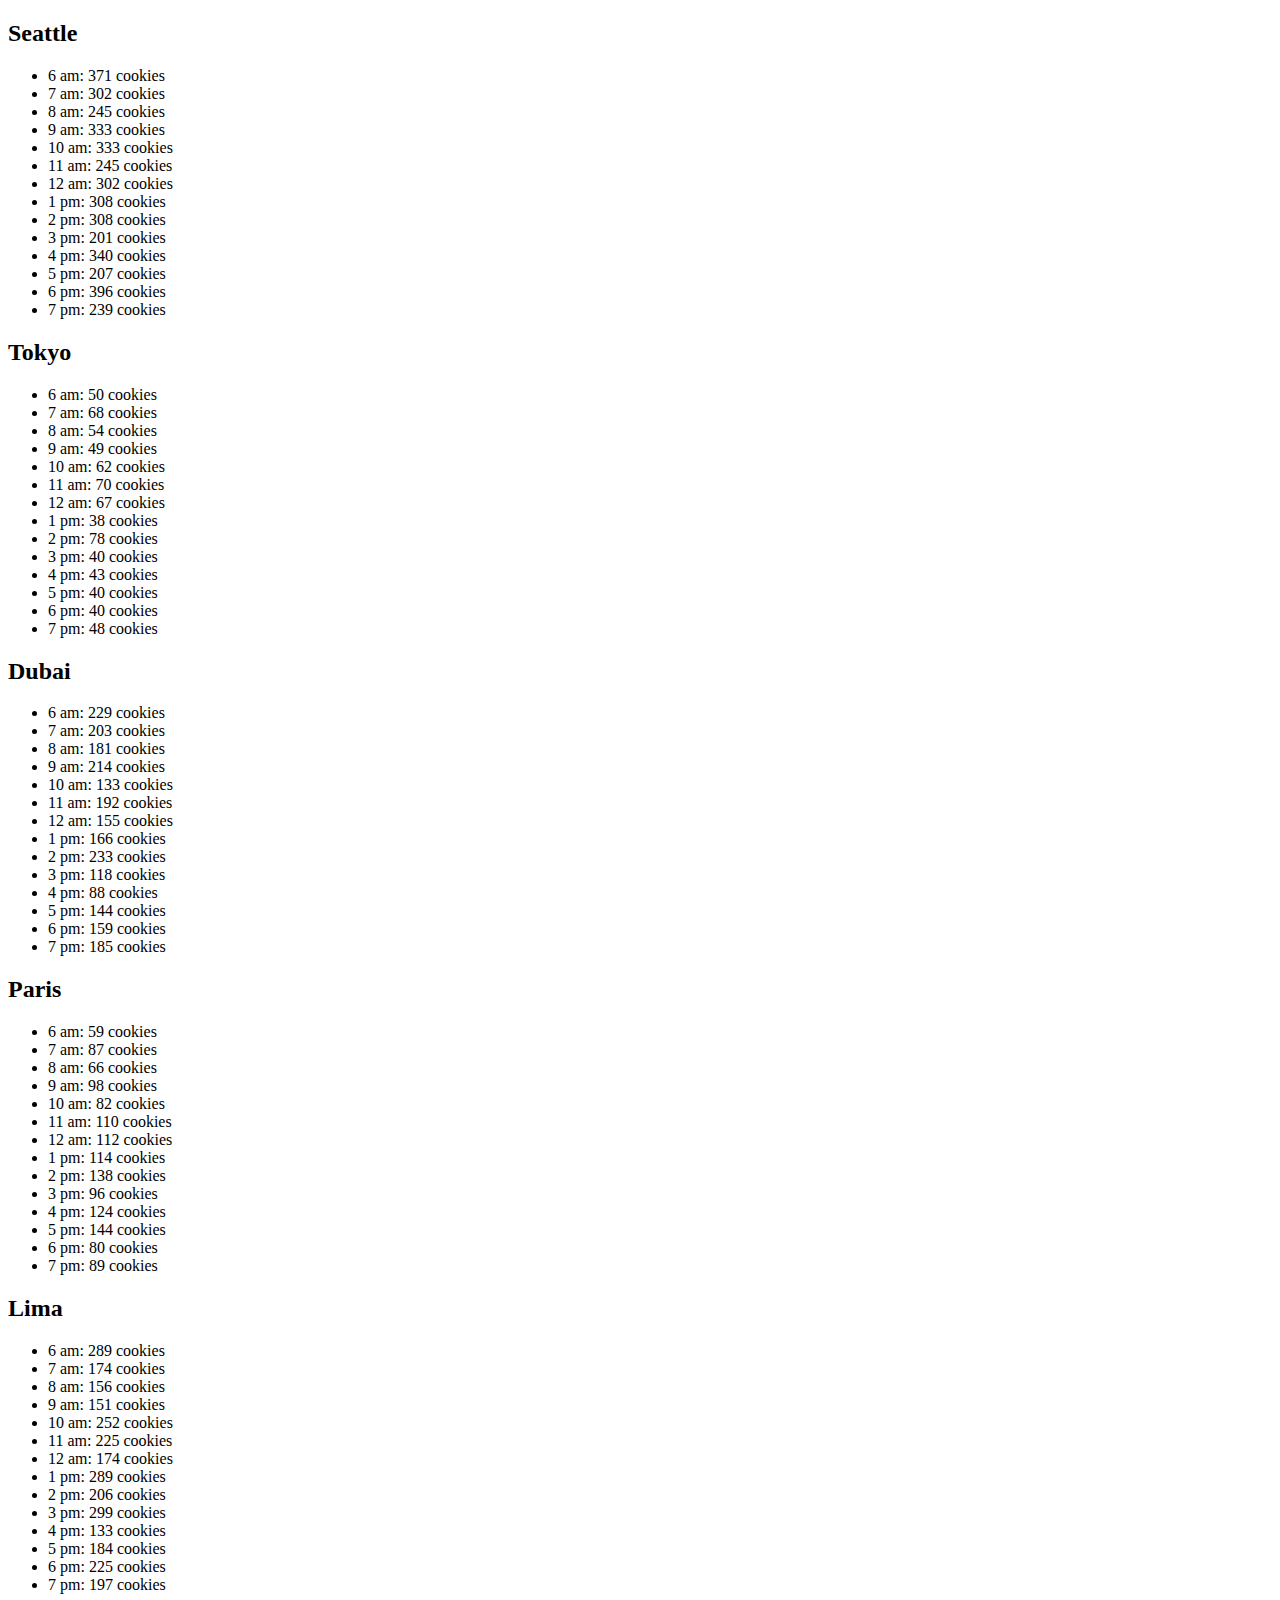
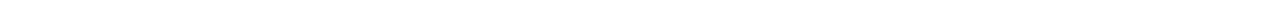
==== sales.html @ f7d5f88c "Create branch objects" ====
<!DOCTYPE html>
<html lang="en">
<head>
    <meta charset="UTF-8">
    <meta name="viewport" content="width=device-width, initial-scale=1.0">
    <title>Cookie Stand - Sales</title>
</head>
<body id="body">
    <script src="js/app.js"></script>
</body>
</html>
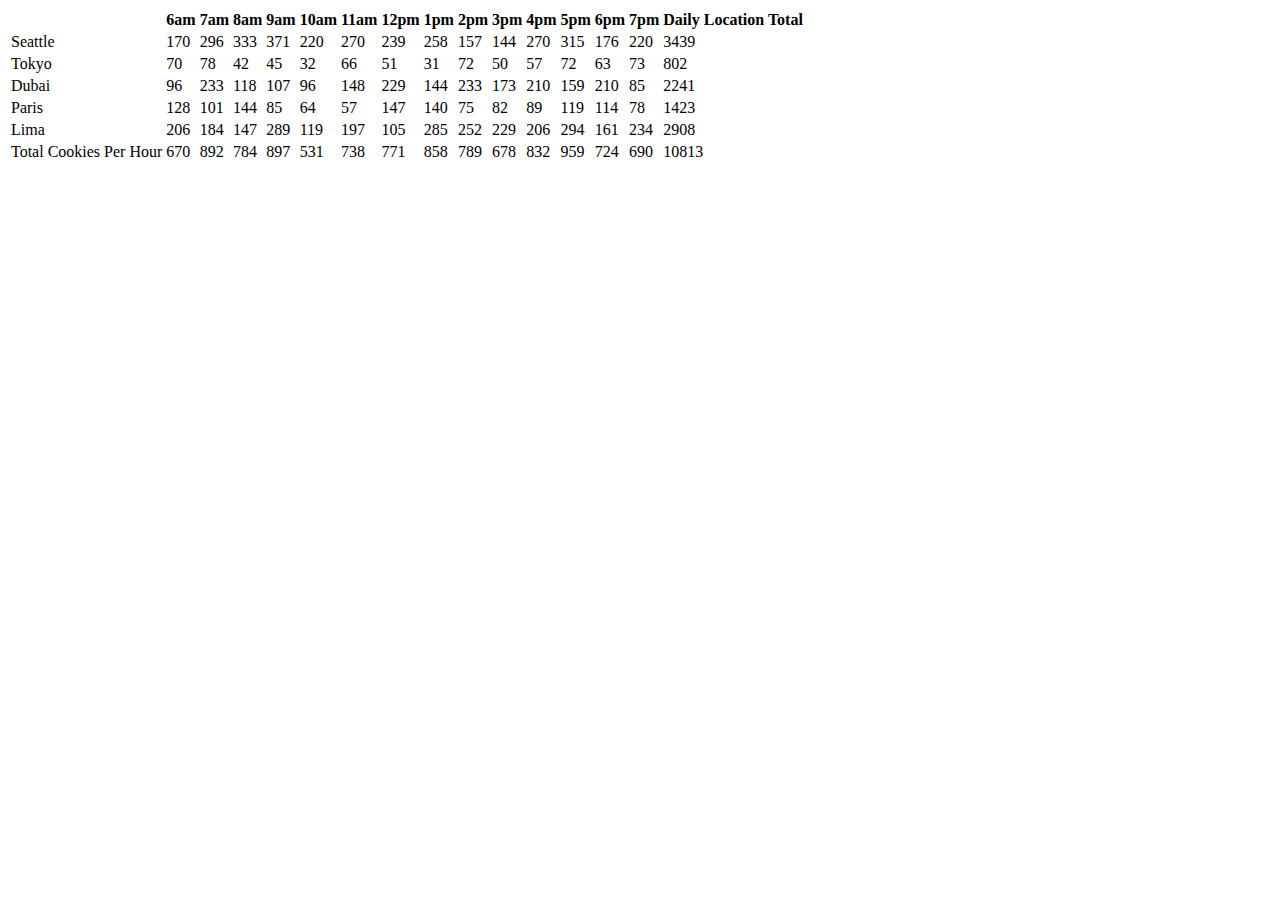
==== commit 6c7f1cd7: "convert objects and use constructor" ====
--- a/sales.html
+++ b/sales.html
@@ -6,6 +6,12 @@
     <title>Cookie Stand - Sales</title>
 </head>
 <body id="body">
+    <header></header>
+    <main>
+        <section id="tableSection"></section>   
+     </main>
+    <footer></footer>
+
     <script src="js/app.js"></script>
 </body>
 </html>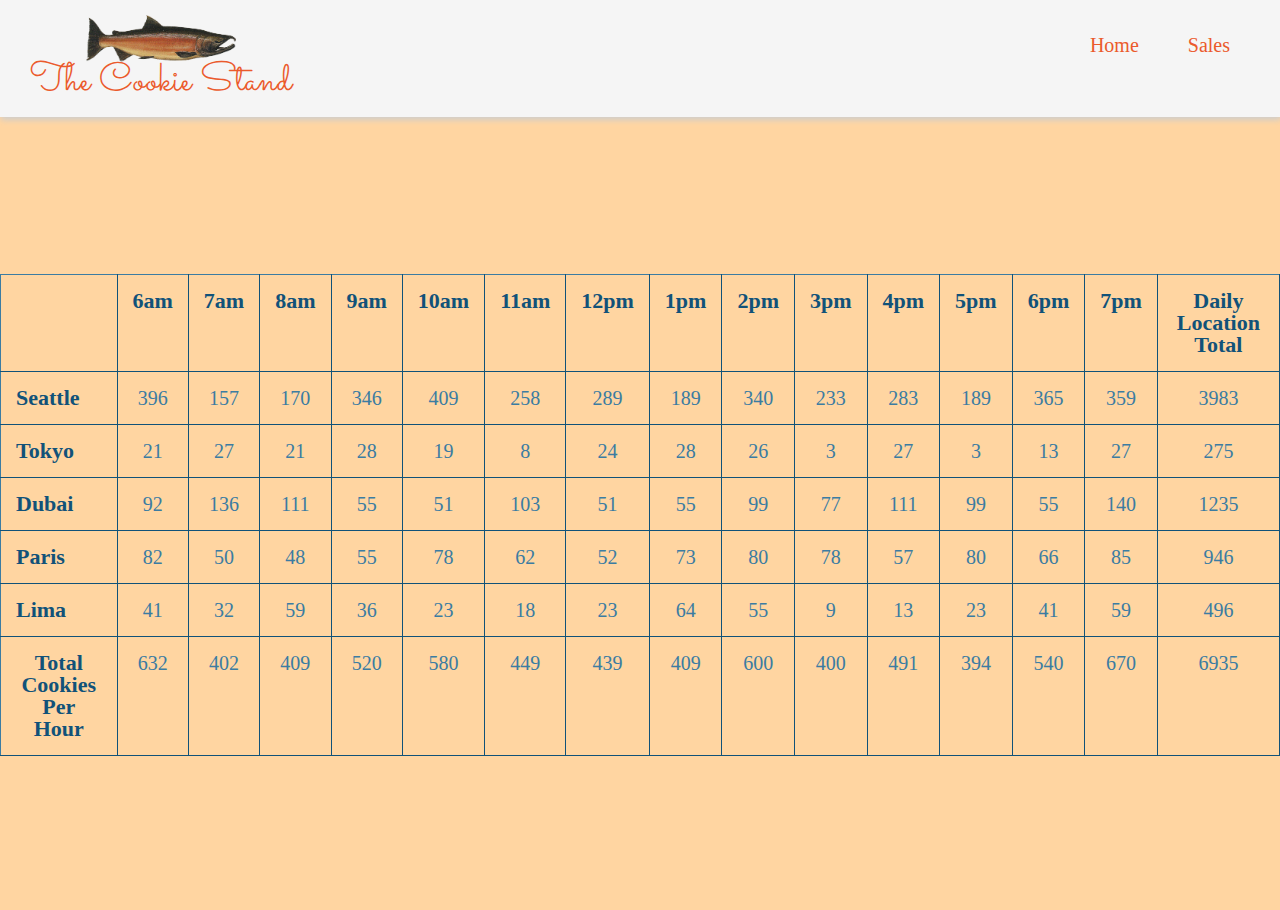
==== commit d04e7af2: "styling the cookie stand website" ====
--- a/sales.html
+++ b/sales.html
@@ -4,10 +4,28 @@
     <meta charset="UTF-8">
     <meta name="viewport" content="width=device-width, initial-scale=1.0">
     <title>Cookie Stand - Sales</title>
+    <link rel="stylesheet" href="css/style.css">
+    <link rel="stylesheet" href="css/reset.css">
 </head>
 <body id="body">
-    <header></header>
-    <main>
+    <header>
+        <nav>
+            <div class="logo-section">
+
+                <img src="img/salmon.png">
+                <h1>The Cookie Stand</h1>
+            </div>
+            <ul>
+                <li>
+                    <a href="index.html">Home</a>
+                </li>
+                <li>
+                    <a href="sales.html">Sales</a>
+                </li>
+            </ul>
+        </nav>
+    </header>
+      <main>
         <section id="tableSection"></section>   
      </main>
     <footer></footer>
--- a/css/style.css
+++ b/css/style.css
@@ -0,0 +1,239 @@
+@import url('https://fonts.googleapis.com/css2?family=Sacramento&display=swap');
+@import url('https://fonts.googleapis.com/css2?family=Parisienne&display=swap');
+@import url('https://fonts.googleapis.com/css2?family=Pacifico&display=swap');
+@import url('https://fonts.googleapis.com/css2?family=Orbitron&display=swap');
+@import url('https://fonts.googleapis.com/css2?family=Staatliches&display=swap');
+@import url('https://fonts.googleapis.com/css2?family=Sofia&display=swap');
+@import url('https://fonts.googleapis.com/css2?family=Roboto:wght@300&display=swap');
+@import url('https://fonts.googleapis.com/css2?family=IBM+Plex+Serif:wght@500&display=swap');
+
+p,a,li{
+    font-family: 'Roboto', sans-serif;
+    font-weight: 300;
+}
+h1,h2,h3,h4,h5,h6{
+    font-family: 'IBM Plex Serif', serif;
+}
+p,a,li{
+    font-size: 20px !important;
+    line-height: 1.5!important;
+}
+.logo-section{
+    max-width: 350px;
+}
+.logo-section h1 {
+    font-family: 'Sacramento', cursive;
+    font-size: 40px;
+    color: #EB5A2C;
+}
+.logo-section img{
+    display: block;
+    max-width: 150px;
+    margin: auto;
+}
+header{
+    box-shadow: 1px 3px 6px #cecece;
+    position: fixed;
+    top: 0;
+    width: 100%;    
+    background-color: #ffffff;
+    z-index: 1000;
+}
+header nav{    
+    background-color: #f5f5f5;
+    display: flex;
+    justify-content: space-between;
+    padding: 15px 30px;
+}
+header nav ul li{
+    display: inline-block;
+    padding: 15px 20px 10px 10px;
+}
+header nav ul li a{
+    color: #EB5A2C;
+    font-size: 20px;
+    text-decoration: none;
+}
+header nav ul li:not(:last-child){
+    margin-right: 15px;
+
+}
+.container {
+    max-width: 1170px;
+    margin: auto;
+    position: relative;
+    padding: 0 15px;box-sizing: border-box;
+
+}
+.welcome-section, #tableSection{
+    background: #FFD5A1;
+    padding: 200px 0 80px;
+}
+
+.welcome-section h2{
+    text-align: center;
+}
+
+.welcome-section h2 span{
+    font-family: 'Sacramento', cursive;
+}
+.all-branches{
+    padding: 60px 0;
+    background-color: #FFB8A1;
+}
+.all-branches .branch-info{
+    margin-bottom: 50px;
+    position: relative;
+}
+
+.bracnhes-title{
+    margin-bottom: 50px;
+}
+.branch-name{
+    margin-bottom: 30px;
+    text-align: center;
+    font-size: 35px;
+}
+.paris-branch .branch-name h3{
+    font-family: 'Parisienne', cursive;
+    color: #115279;
+}
+.seattle-branch .branch-name h3{
+    color: #236B96;
+    font-family: 'Pacifico', cursive;
+}
+.tokyo-branch .branch-name h3{
+    color: #EB5A2C;
+    font-family: 'Orbitron', sans-serif;
+}
+.dubai-branch .branch-name h3{
+    font-family: 'Staatliches', cursive;
+    color: #1FA561;
+}
+.lima-branch .branch-name h3{
+    font-family: 'Sofia', cursive;
+    color: #EB952C;
+}
+.bracnhes-title{
+    text-align: center;
+}
+.branch-data, .branch-map{
+    float: left;
+}
+
+.branch-card{
+    display: flex;
+    justify-content: space-between;
+}
+.branch-map{
+    width: 40%;
+}
+.branch-map iframe{
+    border-radius: 20px;
+    width: 100%;
+    height: 100%;
+}
+.bracnh-flag{
+    display: flex;
+    width: 30%;
+}
+.bracnh-flag img{
+    border-radius: 20px;
+    display: block;
+    max-width: 200px;
+    margin: auto;
+}
+.branch-data h6{
+    font-weight: 500;
+    margin-bottom: 15px;
+    font-size: 25px;
+}
+.branch-contact{
+    margin-top: 20px;
+}
+.branch-data p, .branch-data li{
+    font-size: 16px;
+}
+.section-title h2{
+    border-bottom: 2px solid #000;
+    display: inline-block;
+    font-size: 40px;
+    margin-bottom: 30px;
+    font-weight: 500;
+}
+.section-title{
+    text-align: center;
+}
+
+.lima-branch h6, .lima-branch p, .lima-branch li{
+
+    color:#BE7010;
+}
+.dubai-branch h6, .dubai-branch p, .dubai-branch li{
+
+    color:#0B8648;
+}
+.paris-branch h6, .paris-branch p, .paris-branch li{
+    color: #115279;
+}
+.tokyo-branch h6, .tokyo-branch p, .tokyo-branch li{
+    color: #BE3A10;
+}
+.seattle-branch h6, .seattle-branch p, .seattle-branch li{
+    color: #236B96;
+}
+.welcome-section-text:nth-child(even) img{
+    float: left;
+    margin-right: 40px;
+}
+.welcome-section-text:nth-child(odd) img{
+    float: right;
+    margin-left: 40px;
+}
+.welcome-section-text{
+margin-bottom: 40px;
+}
+.welcome-section-text::after {
+    content: "";
+    clear: both;
+    display: table;
+}
+.welcome-section-text span{
+    font-family: 'Sacramento', cursive;
+}
+#tableSection{
+    height: 70vh;
+    display: flex;
+    justify-content: center;
+    flex-direction: column;
+}
+#tableSection table {
+    border: 1px solid #3B7CA2;
+    margin: auto;
+}
+#tableSection th{
+    font-size: 22px;
+    text-align: center;
+    padding: 15px;
+    color: #115279;
+    font-weight: bold;
+}
+#tableSection tr{
+    border-bottom: 1px solid #115279;
+}
+#tableSection th,#tableSection td{
+    border-right: 1px solid #115279;
+}
+#tableSection tbody tr td:first-child, #tableSection tfoot tr td:first-child {
+    font-size: 22px;
+    padding: 15px;    
+    color: #115279;    
+    font-weight: bold;
+}
+
+#tableSection tbody tr td:not(:first-child), #tableSection tfoot td {
+    text-align: center;        
+    padding: 15px;
+    font-size: 20px;
+    color: #3B7CA2;
+}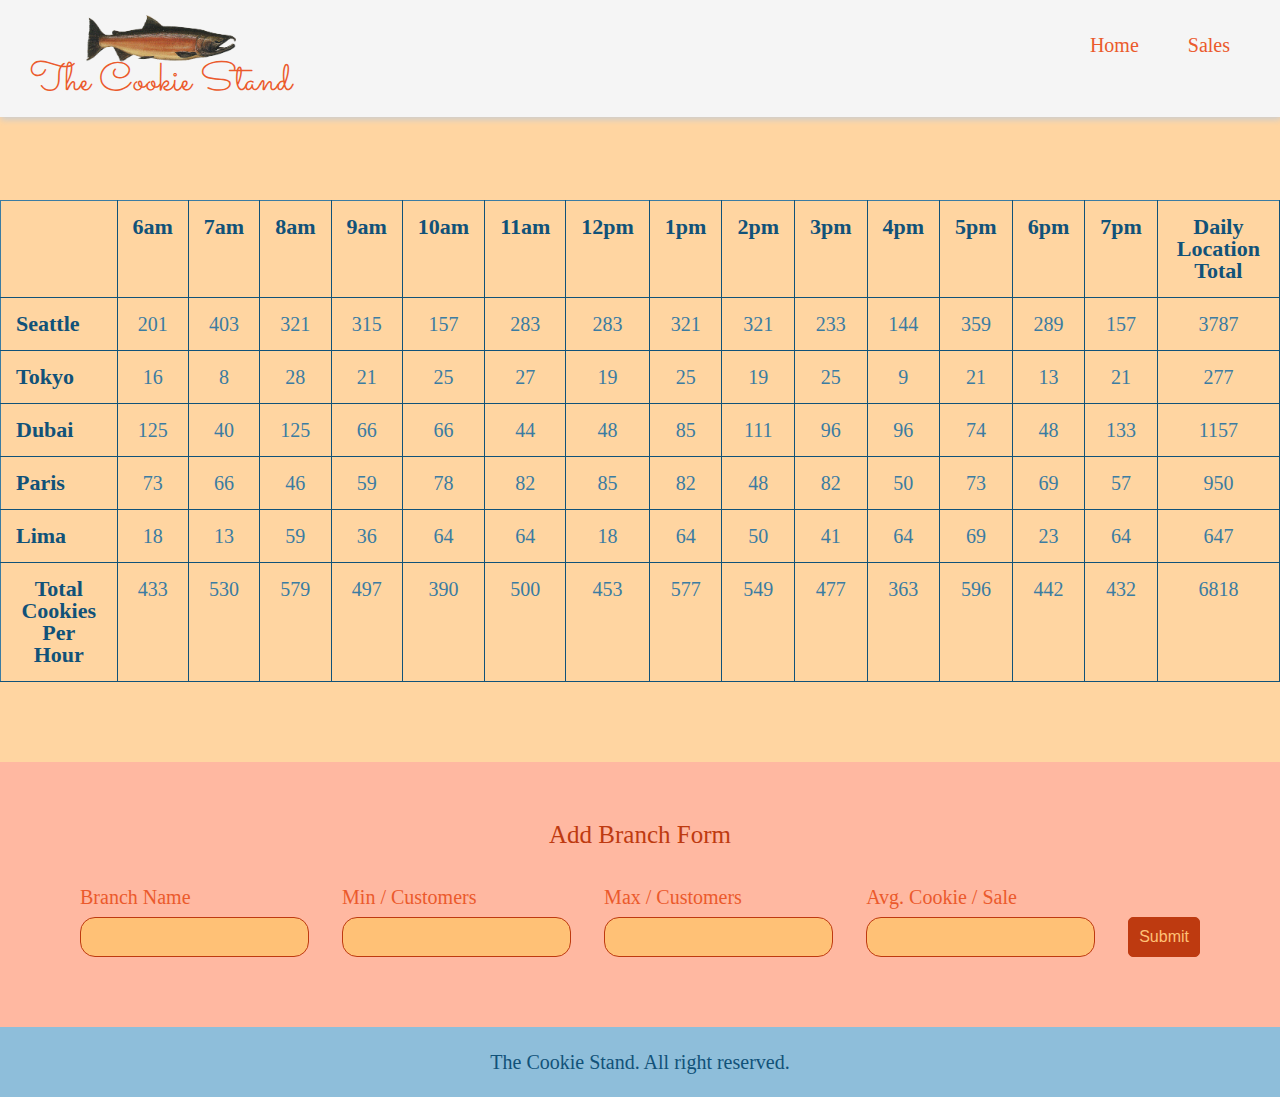
==== commit 1d1b352c: "Add a from to add new branches" ====
--- a/sales.html
+++ b/sales.html
@@ -1,5 +1,6 @@
 <!DOCTYPE html>
 <html lang="en">
+
 <head>
     <meta charset="UTF-8">
     <meta name="viewport" content="width=device-width, initial-scale=1.0">
@@ -7,6 +8,7 @@
     <link rel="stylesheet" href="css/style.css">
     <link rel="stylesheet" href="css/reset.css">
 </head>
+
 <body id="body">
     <header>
         <nav>
@@ -25,11 +27,43 @@
             </ul>
         </nav>
     </header>
-      <main>
-        <section id="tableSection"></section>   
-     </main>
-    <footer></footer>
+    <main>
+        <section id="tableSection"></section>
+        <section class="form-section">
+            <div class="container">
+            <form id="addBranchForm">
+                <fieldset>
+                    <legend>Add Branch Form</legend>
+                    <div class="form-input-groups">
+                        <div class="input-group">
+                            <label for="branchName">Branch Name</label>
+                            <input type="text" id="branchName" required>
+                        </div>
+                        <div class="input-group">
+                            <label for="minimumCustomers">Min / Customers </label>
+                            <input type="number" id="minimumCustomers" required min="1">
+                        </div>
+                        <div class="input-group">
+                            <label for="maximumCustomers">Max / Customers</label>
+                            <input type="number" id="maximumCustomers" required min="1"> 
+                        </div>
+                        <div class="input-group">
+                            <label for="avgSaleCust">Avg. Cookie / Sale</label>
+                            <input type="number" id="avgSaleCust" required min="1s">
+                        </div>
+                        <div class="input-group submit-btn">
+                            <input type="submit">
+                        </div>
+                    </div>
+                </fieldset>
+            </form></div>
+        </section>
+    </main>
+    <footer>
+        <p>The Cookie Stand. All right reserved.</p>
+    </footer>
 
     <script src="js/app.js"></script>
 </body>
+
 </html>--- a/css/style.css
+++ b/css/style.css
@@ -77,7 +77,7 @@
 .welcome-section h2 span{
     font-family: 'Sacramento', cursive;
 }
-.all-branches{
+.all-branches, .form-section{
     padding: 60px 0;
     background-color: #FFB8A1;
 }
@@ -202,7 +202,6 @@
     font-family: 'Sacramento', cursive;
 }
 #tableSection{
-    height: 70vh;
     display: flex;
     justify-content: center;
     flex-direction: column;
@@ -236,4 +235,53 @@
     padding: 15px;
     font-size: 20px;
     color: #3B7CA2;
+}
+
+.form-input-groups{
+    display: flex;
+    justify-content: space-between;
+}
+.input-group{
+    padding: 10px;
+}
+.input-group label{
+    color: #EB5A2C;
+    font-size: 20px!important;
+    display: block;
+    margin-bottom: 10px!important;
+}
+.input-group input{
+    background-color: #FFC176;
+    border: 1px solid #BE3A10;
+    color: #BE3A10;
+    padding: 10px 10px!important;
+    border-radius: 15px;
+    font-size: 16px;
+}
+.input-group input:focus, .input-group input:hover{
+    border:1px solid #BE7010;
+}
+#addBranchForm legend{
+    font-size: 25px;
+    text-align: center;
+    margin-bottom: 30px;
+    color: #BE3A10;
+}
+.submit-btn{
+    display: flex;
+    flex-direction: column;
+    justify-content: flex-end;
+}
+.submit-btn input, .submit-btn input:hover, .submit-btn input:focus{
+    border-radius: 5px!important;
+    background-color: #BE3A10;
+    color: #FFC176;
+    border: 1px solid #BE3A10;
+}
+footer{
+    background-color: #8EBEDA;
+    text-align: center;padding: 20px 0 !important;
+}
+footer p{
+    color: #115279;
 }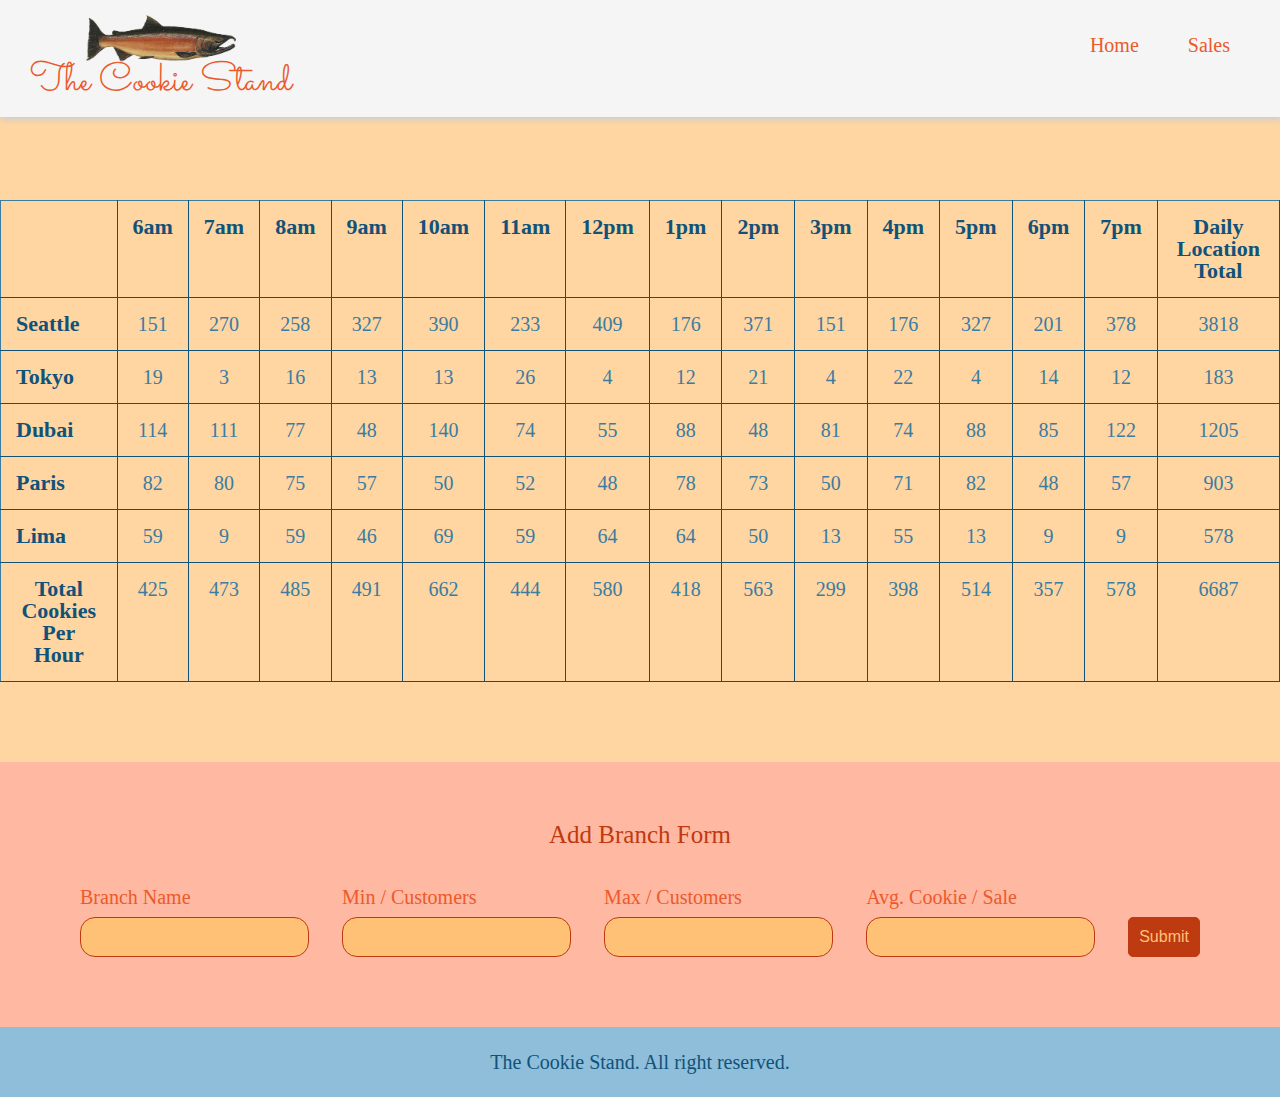
==== commit e95e14a6: "Final touches - validation and update branch functions added" ====
--- a/sales.html
+++ b/sales.html
@@ -49,7 +49,7 @@
                         </div>
                         <div class="input-group">
                             <label for="avgSaleCust">Avg. Cookie / Sale</label>
-                            <input type="number" id="avgSaleCust" required min="1s">
+                            <input type="number" id="avgSaleCust" required min="0.1" step="0.1">
                         </div>
                         <div class="input-group submit-btn">
                             <input type="submit">
